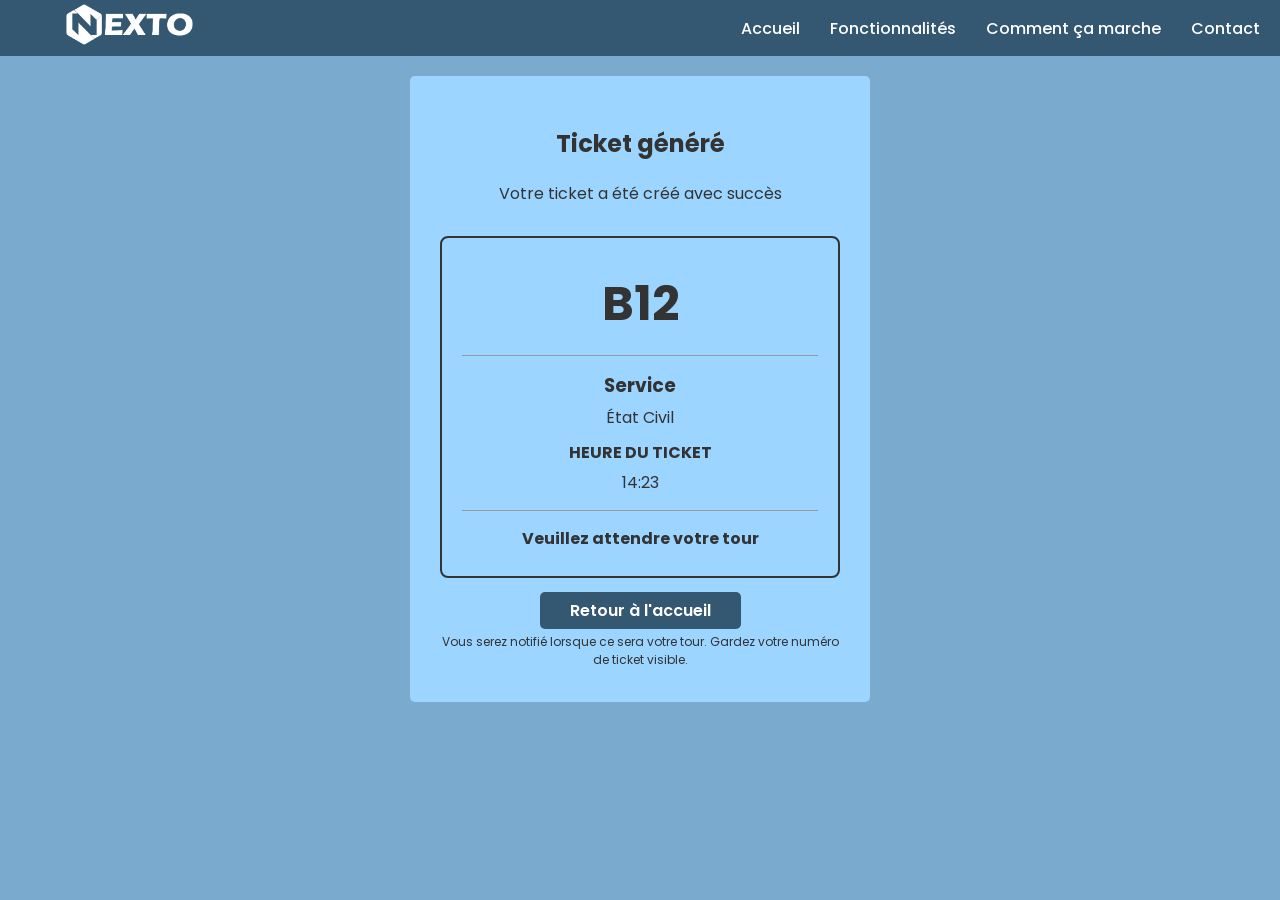
==== ticket.html @ 77c352fc "pushing my nexto project" ====
<!doctype html>
<html lang="en">
  <head>
    <meta charset="UTF-8" />
    <meta name="viewport" content="width=device-width, initial-scale=1.0" />
    <title>Nexto - Home</title>
    <link rel="icon" type="image/png" href="images/lolof-01.png" />
    <link rel="stylesheet" href="style.css" />
    <link
      href="https://fonts.googleapis.com/css2?family=Poppins:wght@400;500;600;700&display=swap"
      rel="stylesheet"
    />
  </head>
</html>
<nav class="navbar">
  <div>
    <a href="index.html"></a>
    <img src="images/logonexto-01-01-01.png" alt="" width="220" />
  </div>
  <ul class="nav-links">
    <li><a href="index.html">Accueil</a></li>
    <li><a href="#">Fonctionnalités</a></li>
    <li><a href="#">Comment ça marche</a></li>
    <li><a href="#">Contact</a></li>
  </ul>
</nav>
<body>
    <div class="container3">
  <h2>Ticket généré</h2>
  <p>Votre ticket a été créé avec succès</p>

  <div class="ticket">
    <h1>B12</h1>

    <hr>

    <h3>Service</h3>
    <p>État Civil</p>

    <h4>HEURE DU TICKET</h4>
    <p>14:23</p>

    <hr>

    <p class="note">Veuillez attendre votre tour</p>
  </div>


<a href="index.html" class="btn-cta">Retour à l'accueil</a>
  
<p class="footer-text">
    Vous serez notifié lorsque ce sera votre tour. Gardez votre numéro de ticket visible.
  </p>
</div>


</body>
</html>
---- style.css ----
body {
  font-family: "Poppins", sans-serif;
  margin: 0;
  background-color: #7aaace;
}

.container {
  background-color: #a8d8b9;
  padding: 20px 80px;
}

.navbar {
  display: flex;
  justify-content: space-between;
  align-items: center;
  background-color: #355872;
  padding: 1px 20px;
}

.navbar ul {
  list-style: none;
  display: flex;
  gap: 30px;
  margin: 0;
  padding: 0;
}

.navbar ul li a {
  text-decoration: none;
  color: white;
  font-weight: 500;
}

.btn-commencer {
  background-color: #7aaace;
  color: white;

  text-decoration: none;
  border-radius: 5px;
  font-weight: 500;
}

main {
  display: flex;
  align-items: center;
  padding: 60px 0;
}

.hero-content {
  flex: 1;
  margin-left: 110px;
}

.hero-content h1 {
  font-size: 48px;
  color: #0f3d32;
  margin: 0 0 20px;
}

.hero-content p {
  font-size: 18px;
  color: #0f3d32;
  max-width: 500px;
  margin-bottom: 30px;
}

.hero-buttons .btn-primary {
  background-color: #355872;
  color: white;
  padding: 15px 30px;
  text-decoration: none;
  border-radius: 5px;
  margin-right: 15px;
}

.hero-buttons .btn-secondary {
  background-color: transparent;
  color: #0f3d32;
  padding: 13px 28px;
  text-decoration: none;
  border-radius: 5px;
  border: 2px solid #0f3d32;
}

.hero-image {
  flex: 1;
  display: flex;
  justify-content: center;
  align-items: center;
}

.hero-logo {
  max-width: 350px;
  height: auto;
}

.logo-placeholder {
  font-size: 200px;
  font-weight: 700;
  color: #0f3d32;
  /* This is a placeholder for the complex logo */
  transform: rotate(-45deg);
}

.features {
  display: flex;
  justify-content: space-around;
  padding: 60px 80px;
  background-color: #e0e0e0;
}

.feature-card {
  background-color: cadetblue;
  color: white;
  padding: 30px;
  border-radius: 10px;
  width: 220px;
  text-align: center;
}

.feature-card .icon-wrapper {
  width: 60px;
  height: 60px;
  background-color: white;
  border-radius: 50%;
  margin: 0 auto 20px;
  display: flex;
  justify-content: center;
  align-items: center;
}

/* Style for the images inside the icon wrapper */
.feature-card .icon-wrapper img {
  width: 35px; /* Adjust size as needed */
  height: 35px; /* Adjust size as needed */
}

.feature-card h3 {
  margin: 0 0 10px;
  font-size: 18px;
  font-weight: 600;
}

.feature-card p {
  font-size: 14px;
  opacity: 0.9;
}

/*  */
body {
  font-family: "Poppins", sans-serif;
  margin: 0;
  color: #333;
}

/* How it works section */
.how-it-works {
  text-align: center;
  padding: 50px 20px;
  background-color: white;
}

.how-it-works h2 {
  font-size: 36px;
  margin-bottom: 60px;
}

.steps {
  display: flex;
  justify-content: center;
  gap: 40px;
  position: relative;
}

.steps::before {
  content: "";
  position: absolute;
  top: 25px;
  left: 10%;
  right: 10%;
  height: 2px;
  background-color: #ddd;
  z-index: 1;
}

.step {
  flex: 1;
  max-width: 200px;
  position: relative;
  z-index: 2;
}

.step-number {
  width: 50px;
  height: 50px;
  border-radius: 50%;
  background-color: #f0f0f0;
  display: flex;
  align-items: center;
  justify-content: center;
  font-size: 24px;
  font-weight: 600;
  margin: 0 auto 15px;
  border: 2px solid #ddd;
}

.step-title {
  font-weight: 600;
  margin-bottom: 5px;
}

.step-description {
  font-size: 14px;
  color: #666;
}

/* Advantages Section */
.advantages {
  background-color: #f0f0f0;
  padding: 80px;
}

.advantages h2 {
  text-align: center;
  font-size: 36px;
  margin-bottom: 40px;
}

.advantage-item {
  display: flex;
  align-items: center;
  margin-bottom: 30px;
  max-width: 600px;
  margin-left: auto;
  margin-right: auto;
}

.advantage-item .circle {
  width: 60px;
  height: 60px;
  border: 3px solid #333;
  border-radius: 50%;
  margin-right: 20px;
  flex-shrink: 0;
}

.advantage-item h3 {
  margin: 0 0 5px;
}

.advantage-item p {
  margin: 0;
  color: #555;
}

/* CTA Section */
.cta {
  background-color: #7aaace;
  color: white;
  text-align: center;
  padding: 80px 20px;
}

.cta a {
  color: white;
  text-decoration: none;
}

.cta h2 {
  font-size: 36px;
  max-width: 600px;
  margin: 20px auto 30px;
}

.btn-cta {
  background-color: #355872;
  color: white;
  padding: 7px 30px;
  border-radius: 5px;
  font-weight: 600;
  text-decoration: none;
}

/* Footer */
footer {
  background-color: #355872;
  color: white;
  padding: 40px 80px;
}

.footer-content {
  display: flex;
  justify-content: space-between;
  color: white;
}

.footer-left .logo {
  font-size: 24px;
  font-weight: 700;
  margin-bottom: 10px;
}

.footer-right {
  display: flex;
  gap: 60px;
}

.footer-right div a {
  display: block;
  color: white;
  text-decoration: none;
  margin-bottom: 10px;
}

.footer-right div p {
  margin: 0 0 10px;
}

/* //////////page 2 : prendre un ticket /////////// */
.container1 {
  background-color: #9cd5ff;
  width: 400px;
  margin: 50px auto;
  padding: 30px;
  text-align: center;
  border-radius: 5px;
}

h1 {
  margin-bottom: 10px;
}

p {
  margin-bottom: 30px;
  color: #333;
}

.option {
  display: flex;
  align-items: center;
  justify-content: flex-start;
  border: 1px solid #333;
  border-radius: 5px;
  padding: 15px;
  margin-bottom: 15px;
  cursor: pointer;
}

.option input {
  margin-right: 15px;
  width: 20px;
  height: 20px;
}

button {
  background-color: #355872;
  color: white;
  border: none;
  padding: 10px 20px;
  border-radius: 5px;
  cursor: pointer;
}
.btn-pr {
  background-color: #355872;
}

button:hover {
  background-color: #333;
}

/* ticket */
.container3 {
  background-color: #9cd5ff;
  width: 400px;
  margin: 50px auto;
  padding: 30px;
  text-align: center;
  border-radius: 5px;
  margin-top: 20px;
  padding-bottom: 3px;
}

.ticket {
  border: 2px solid #333;
  border-radius: 8px;
  padding: 20px;
  margin: 20px 0;
}

.ticket h1 {
  font-size: 48px;
  margin: 10px 0;
}

.ticket h3,
.ticket h4 {
  margin: 10px 0 5px;
}

.ticket p {
  margin: 5px 0;
}

hr {
  border: none;
  border-top: 1px solid #999;
  margin: 15px 0;
}

.note {
  font-weight: bold;
}

button {
  background-color: #111;
  color: white;
  border: none;
  padding: 10px 20px;
  border-radius: 5px;
  cursor: pointer;
}

button:hover {
  background-color: #333;
}

.footer-text {
  font-size: 12px;
  margin-top: 10px;
}

/*  list datend*/

.queue-wrapper {
  background-color: #9cd5ff;
  width: 400px;
  margin: 50px auto;
  padding: 30px;
  text-align: center;
  border-radius: 5px;
  margin-top: 20px;
  padding-bottom: 20px;
}

table {
  width: 100%;
  border-collapse: collapse;
  margin-bottom: 20px;
}

th {
  text-align: left;
  padding: 10px;
  border-bottom: 2px solid #355872;
}

td {
  padding: 12px 10px;
  border-bottom: 1px solid #355872;
}

.status {
  padding: 5px 10px;
  border-radius: 4px;
  color: #fff;
  font-size: 12px;
}

.en-cours {
  background-color: #355872;
}

.attente {
  background-color: #355872;
}

.termine {
  background-color: #355872;
}

.wait-time {
  border: 1px solid #355872;
  padding: 10px;
  text-align: center;
  margin-bottom: 15px;
}

.refresh-btn {
  display: block;
  margin: 0 auto;
  padding: 10px 20px;
  border: 1px solid #355872;
  background-color: transparent;
  cursor: pointer;
}

.refresh-btn:hover {
  background-color: #333;
  color: #fff;
}
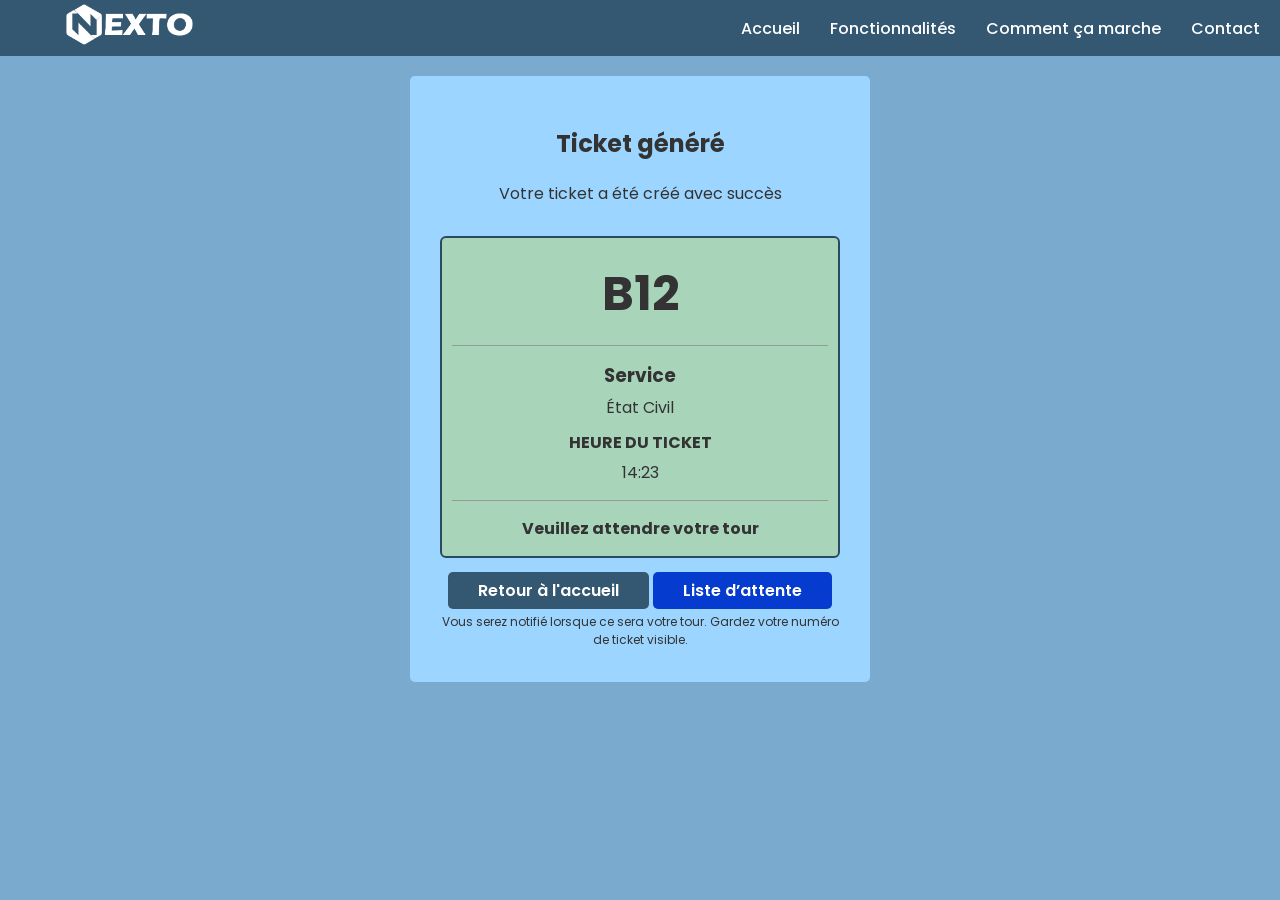
==== commit 4e9c527c: "complete the project" ====
--- a/ticket.html
+++ b/ticket.html
@@ -47,6 +47,7 @@
 
 
 <a href="index.html" class="btn-cta">Retour à l'accueil</a>
+<a href="Listedattente.html" class="btn-cta1">Liste d’attente</a>
   
 <p class="footer-text">
     Vous serez notifié lorsque ce sera votre tour. Gardez votre numéro de ticket visible.
--- a/style.css
+++ b/style.css
@@ -280,6 +280,14 @@
   font-weight: 600;
   text-decoration: none;
 }
+.btn-cta1 {
+  background-color: #053bcf;
+  color: white;
+  padding: 7px 30px;
+  border-radius: 5px;
+  font-weight: 600;
+  text-decoration: none;
+}
 
 /* Footer */
 footer {
@@ -498,3 +506,102 @@
   background-color: #333;
   color: #fff;
 }
+
+/* /////admin panel///// */
+
+.queue-dashboard {
+  display: flex;
+  gap: 20px;
+  padding: 20px;
+}
+
+/* PANELS */
+.left-panel {
+  flex: 2;
+  display: flex;
+  flex-direction: column;
+  gap: 20px;
+}
+
+.right-panel {
+  flex: 1;
+}
+
+/* CARD STYLE */
+.card {
+  background: #a8c6db;
+  border: 2px solid #2c4a5f;
+  border-radius: 8px;
+  padding: 15px;
+}
+
+/* INFO BOXES */
+.info-boxes {
+  display: flex;
+  gap: 10px;
+  margin-bottom: 15px;
+}
+
+.info-box {
+  flex: 1;
+  background: #a8d5ba;
+  border: 2px solid #2c4a5f;
+  border-radius: 6px;
+  text-align: center;
+  padding: 10px;
+}
+
+.info-box h1 {
+  margin: 5px 0 0;
+}
+
+/* ACTIONS */
+.actions h4 {
+  margin-bottom: 10px;
+}
+
+.btn {
+  width: 100%;
+  padding: 10px;
+  margin-bottom: 10px;
+  background: #a8d5ba;
+  border: 2px solid #2c4a5f;
+  border-radius: 6px;
+  cursor: pointer;
+  font-weight: bold;
+}
+
+.btn:hover {
+  background: #92c7a4;
+}
+
+/* TABLE */
+table {
+  width: 100%;
+  border-collapse: collapse;
+  background: #a8d5ba;
+}
+
+th,
+td {
+  border: 1px solid #2c4a5f;
+  padding: 8px;
+  text-align: center;
+}
+
+th {
+  background: #8fc1a3;
+}
+
+/* TICKETS */
+.ticket {
+  background: #a8d5ba;
+  border: 2px solid #2c4a5f;
+  border-radius: 6px;
+  padding: 10px;
+  margin-top: 10px;
+}
+
+.ticket.active {
+  background: #8fc1a3;
+}
